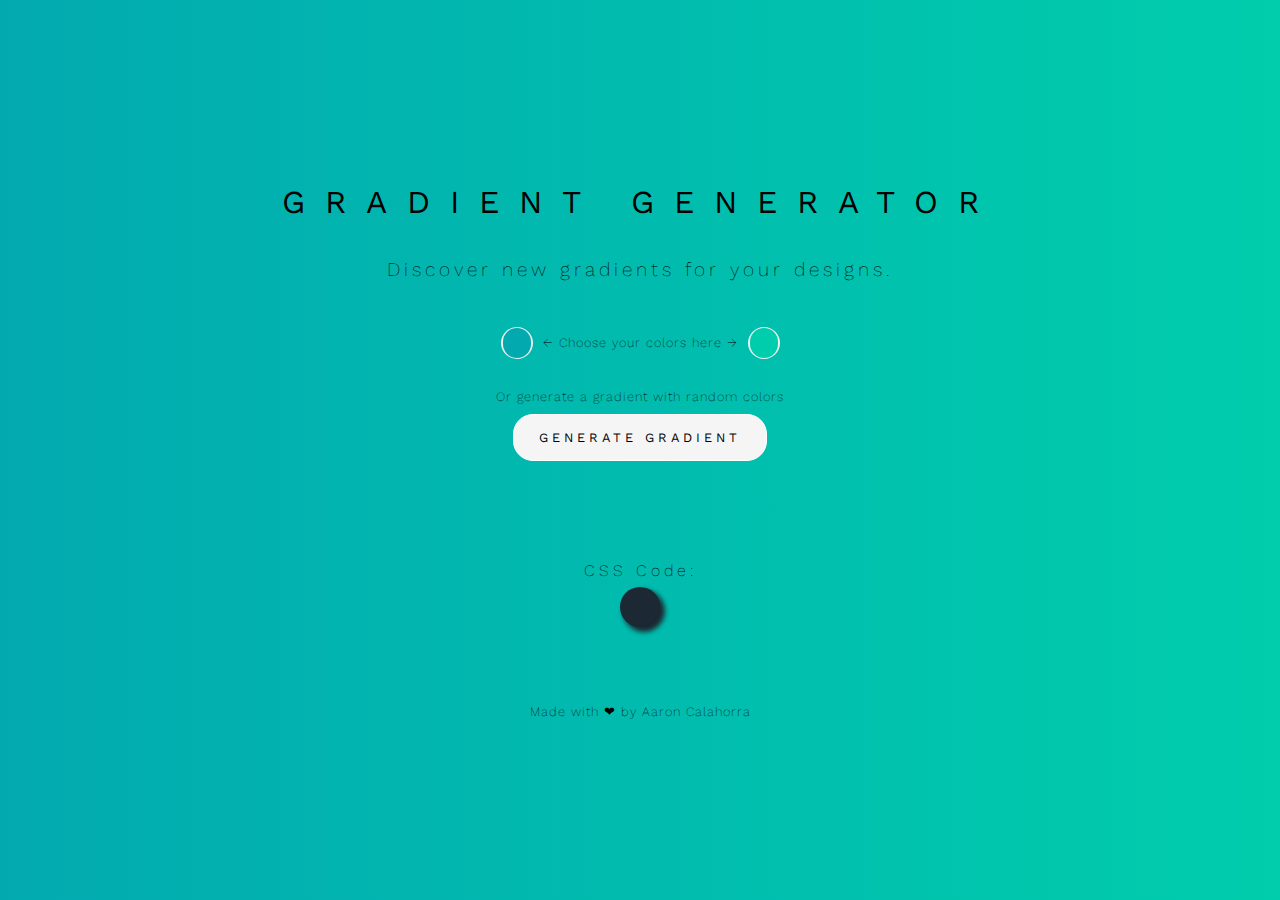
==== index.html @ e093758f "Update" ====
<!DOCTYPE html>
<html lang="en">

<head>
    <meta charset="UTF-8">
    <meta name="viewport" content="width=device-width, initial-scale=1.0">
    <meta http-equiv="X-UA-Compatible" content="ie=edge">
    <title>CSE 121b: Week 06</title>
    <link rel="preconnect" href="https://fonts.googleapis.com"> 
    <link rel="preconnect" href="https://fonts.gstatic.com" crossorigin> 
    <link href="https://fonts.googleapis.com/css2?family=IBM+Plex+Mono:wght@200&family=Work+Sans:wght@200;400&display=swap" rel="stylesheet">
    <link rel="stylesheet" href="styles/main.css">
</head>

<body id="gradient">
    <h1>Gradient generator</h1>
    <h2>Discover new gradients for your designs.</h2>
    <div class="color-input">
        <input class="color1" type="color" name="color1" value="#02AAB0">
        <span>← Choose your colors here →</span>
        <input class="color2" type="color" name="color2" value="#00CDAC">
    </div>
    <h2 class="above-button">Or generate a gradient with random colors</h2>
    <button id="random">Generate gradient</button>
    <h2 class="code">CSS Code:</h2>
    <h3></h3>
    <p>Made with ❤︎ by Aaron Calahorra</p>
    <script src="scripts/task6.js" type="text/javascript"></script>
</body>



</html>
---- styles/main.css ----
body {
    font-family: 'Work Sans', sans-serif;
    text-align: center;
    background: linear-gradient(to right, #02AAB0, #00CDAC);
    display: flex;
    flex-direction: column;
    align-items: center;
    justify-content: center;
    height: 100vh;
    padding: 0 15%;
    margin: 0;
}

h1 {
    font-size: 2rem;
    text-transform: uppercase;
    letter-spacing: 20px;
    font-weight: 400;
}

h2 {
    font-weight: 200;
    font-size: 1.2rem;
    letter-spacing: 4px;
}


button {
    padding: 15px 25px;
    font-weight: 400;
    font-family: 'Work Sans', sans-serif;
    cursor: pointer;
    border-radius: 20px;
    border: .2px solid white;
    font-size: .8rem;
    letter-spacing: 4px;
    transition: box-shadow .2s;
    text-transform: uppercase;
    background-color: whitesmoke;
}

button:hover {
    box-shadow: 0 0 15px 1px rgba(255, 255, 255, .5);
}

h3 {
    font-weight: 200;
    font-size: .8rem;
    font-family: 'IBM Plex Mono', monospace;
    padding: 20px;
    margin: 7px 0;
    text-align: left;
    background-color: #1C2833;
    color: white;
    border-radius: 20px;
    box-shadow: 4px 4px 5px 1px #1C2833;
}

.code {
    padding: 100px 0 0;
    margin: 0;
    font-size: 1rem;
}

.above-button {
    font-size: .8rem;
    margin: 30px 0 10px;
    letter-spacing: 1px;
}

div {
    margin: 30px 0 0;
    display: flex;
    align-items: center;
}

span {
    font-size: .8rem;
    font-weight: 200;
    letter-spacing: 1px;
    margin: 0 10px;
}

input[type="color"] {
	-webkit-appearance: none;
	border: none;
	width: 32px;
	height: 32px;
    border-radius: 100px;
}

input[type="color"]::-webkit-color-swatch-wrapper {
	padding: 0;
}

input[type="color"]::-webkit-color-swatch {
	border: none;
    border-radius: 100px;
}

p {
    font-size: .8rem;
    font-weight: 200;
    letter-spacing: 1px;
    margin: 70px 0 20px;  
}
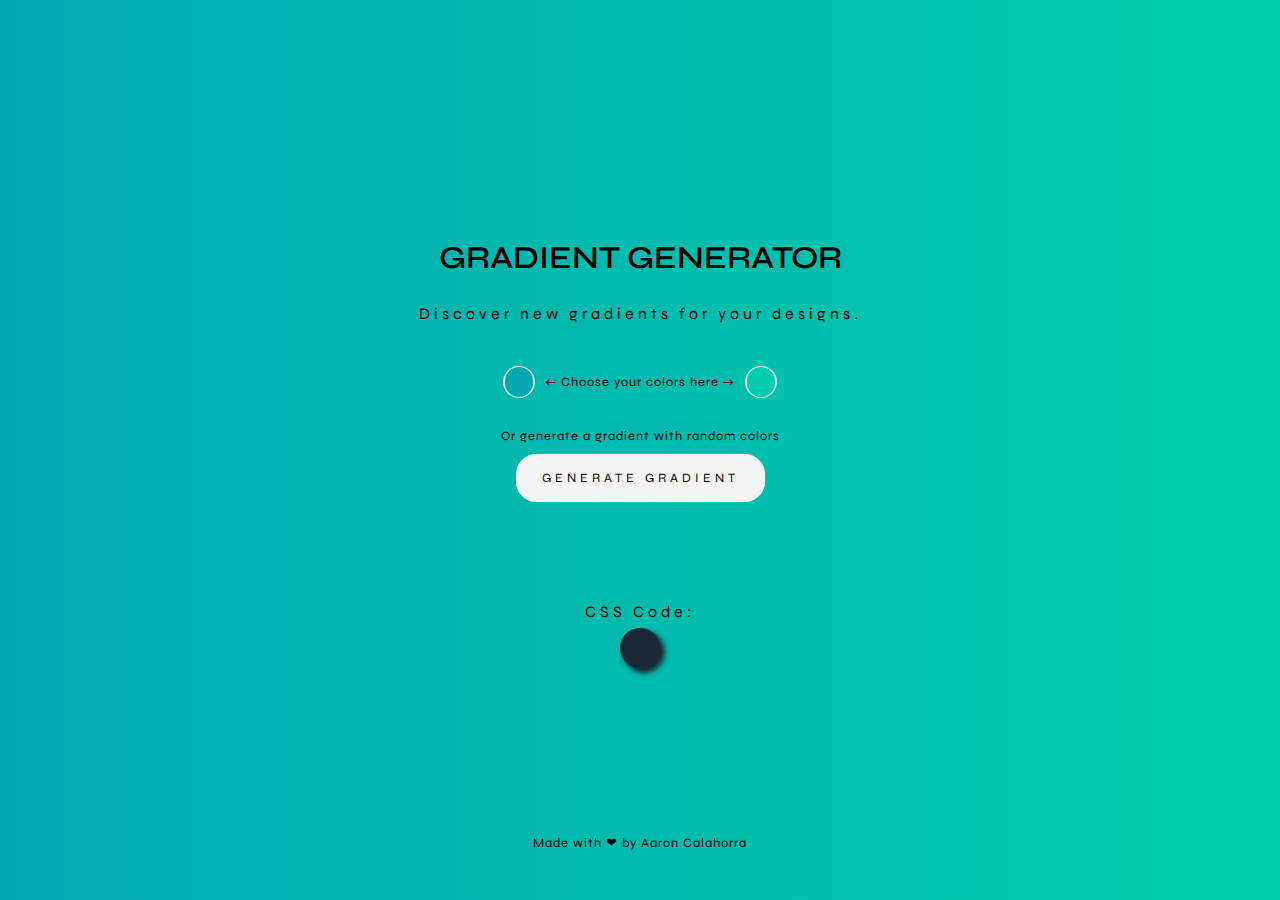
==== commit 785a3299: "Update" ====
--- a/index.html
+++ b/index.html
@@ -6,9 +6,9 @@
     <meta name="viewport" content="width=device-width, initial-scale=1.0">
     <meta http-equiv="X-UA-Compatible" content="ie=edge">
     <title>CSE 121b: Week 06</title>
-    <link rel="preconnect" href="https://fonts.googleapis.com"> 
-    <link rel="preconnect" href="https://fonts.gstatic.com" crossorigin> 
-    <link href="https://fonts.googleapis.com/css2?family=IBM+Plex+Mono:wght@200&family=Work+Sans:wght@200;400&display=swap" rel="stylesheet">
+    <link rel="preconnect" href="https://fonts.googleapis.com">
+    <link rel="preconnect" href="https://fonts.gstatic.com" crossorigin>
+    <link href="https://fonts.googleapis.com/css2?family=Syne:wght@400;800&display=swap" rel="stylesheet">
     <link rel="stylesheet" href="styles/main.css">
 </head>
 
--- a/styles/main.css
+++ b/styles/main.css
@@ -1,5 +1,5 @@
 body {
-    font-family: 'Work Sans', sans-serif;
+    font-family: 'Syne', sans-serif;
     text-align: center;
     background: linear-gradient(to right, #02AAB0, #00CDAC);
     display: flex;
@@ -14,13 +14,13 @@
 h1 {
     font-size: 2rem;
     text-transform: uppercase;
-    letter-spacing: 20px;
-    font-weight: 400;
+    line-height: 70%;
+    font-weight: 600;
 }
 
 h2 {
     font-weight: 200;
-    font-size: 1.2rem;
+    font-size: 1rem;
     letter-spacing: 4px;
 }
 
@@ -28,7 +28,7 @@
 button {
     padding: 15px 25px;
     font-weight: 400;
-    font-family: 'Work Sans', sans-serif;
+    font-family: 'Syne', sans-serif;
     cursor: pointer;
     border-radius: 20px;
     border: .2px solid white;
@@ -102,5 +102,7 @@
     font-size: .8rem;
     font-weight: 200;
     letter-spacing: 1px;
-    margin: 70px 0 20px;  
+    margin: 70px 0 20px;
+    position: absolute;
+    top: 85vh;
 }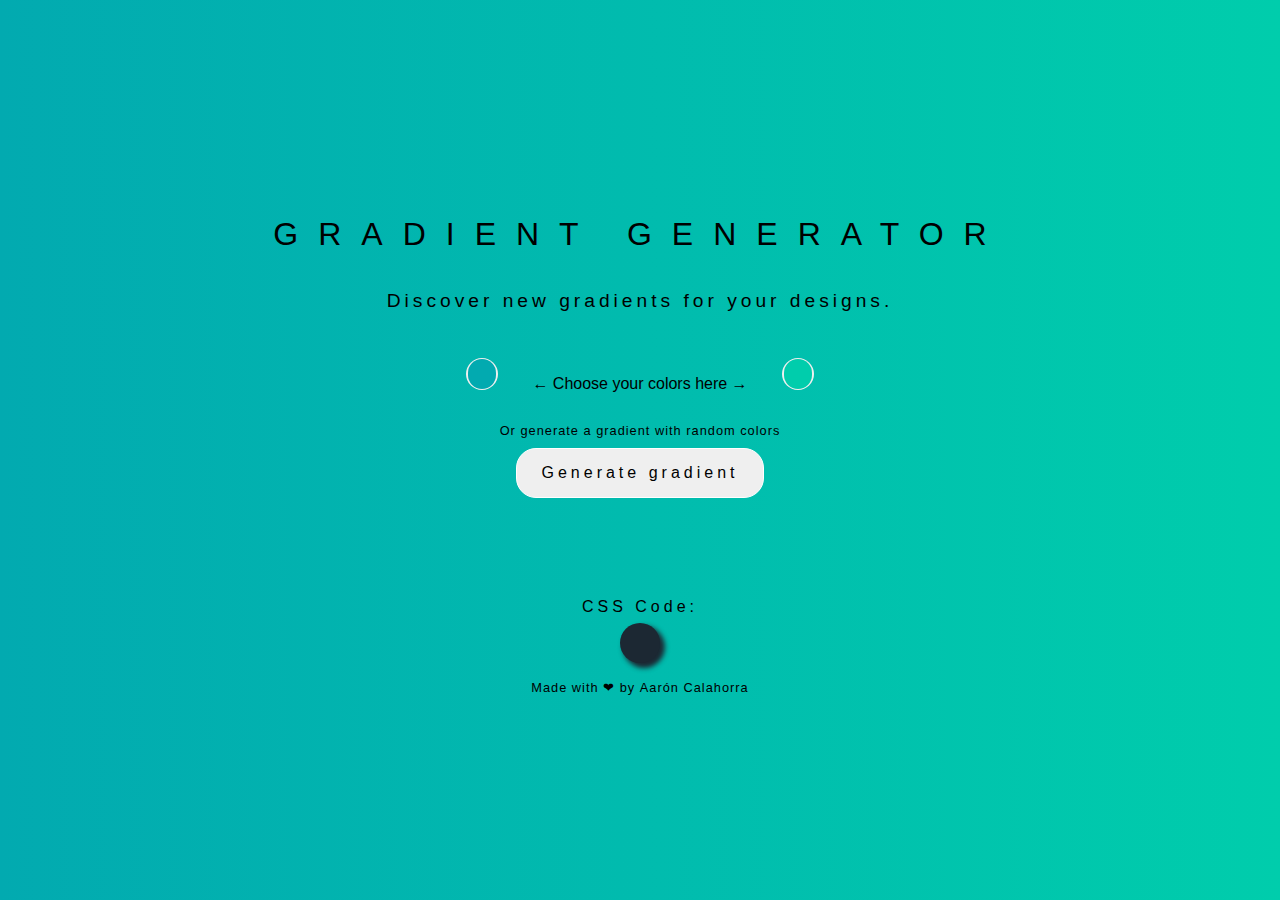
==== commit 4d6c5673: "Update" ====
--- a/index.html
+++ b/index.html
@@ -9,7 +9,7 @@
     <link rel="preconnect" href="https://fonts.googleapis.com">
     <link rel="preconnect" href="https://fonts.gstatic.com" crossorigin>
     <link href="https://fonts.googleapis.com/css2?family=Syne:wght@400;800&display=swap" rel="stylesheet">
-    <link rel="stylesheet" href="styles/main.css">
+    <link rel="stylesheet" href="main.css">
 </head>
 
 <body id="gradient">
@@ -23,9 +23,9 @@
     <h2 class="above-button">Or generate a gradient with random colors</h2>
     <button id="random">Generate gradient</button>
     <h2 class="code">CSS Code:</h2>
-    <h3></h3>
-    <p>Made with ❤︎ by Aaron Calahorra</p>
-    <script src="scripts/task6.js" type="text/javascript"></script>
+  <h3></h3>
+    <p>Made with ❤︎ by <b>Aarón Calahorra</b></p>
+    <script src="task6.js" type="text/javascript"></script>
 </body>
 
 
--- a/main.css
+++ b/main.css
@@ -0,0 +1,96 @@
+body {
+    font-family: 'Work Sans', sans-serif;
+    text-align: center;
+    background: linear-gradient(to right, #02AAB0, #00CDAC);
+    display: flex;
+    flex-direction: column;
+    align-items: center;
+    justify-content: center;
+    height: 100vh;
+    padding: 0 15%;
+    margin: 0;
+}
+
+h1 {
+    font-size: 2rem;
+    text-transform: uppercase;
+    letter-spacing: 20px;
+    font-weight: 200;
+}
+
+h2 {
+    font-weight: 200;
+    font-size: 1.2rem;
+    letter-spacing: 4px;
+}
+
+
+button {
+    padding: 15px 25px;
+    font-weight: 200;
+    font-family: 'Work Sans', sans-serif;
+    cursor: pointer;
+    border-radius: 20px;
+    border: .2px solid white;
+    font-size: 1rem;
+    letter-spacing: 4px;
+    transition: box-shadow .2s;
+}
+
+button:hover {
+    box-shadow: 0 0 15px 1px rgba(255, 255, 255, .5);
+}
+
+h3 {
+    font-weight: 200;
+    font-size: .8rem;
+    font-family: 'IBM Plex Mono', monospace;
+    padding: 20px;
+    margin: 7px 0;
+    text-align: left;
+    background-color: #1C2833;
+    color: white;
+    border-radius: 20px;
+    box-shadow: 4px 4px 5px 1px #1C2833;
+}
+
+.code {
+    padding: 100px 0 0;
+    margin: 0;
+    font-size: 1rem;
+}
+
+.above-button {
+    font-size: .8rem;
+    margin: 30px 0 10px;
+    letter-spacing: 1px;
+}
+
+div {
+    margin: 30px 0 0;
+}
+
+p {
+    font-size: .8rem;
+    font-weight: 200;
+    letter-spacing: 1px;
+    margin: 10px;
+}
+
+input[type="color"] {
+	-webkit-appearance: none;
+	border: none;
+	width: 32px;
+	height: 32px;
+    border-radius: 100px;
+    margin: 0 30px;
+}
+
+input[type="color"]::-webkit-color-swatch-wrapper {
+	padding: 0;
+}
+
+input[type="color"]::-webkit-color-swatch {
+	border: none;
+    border-radius: 100px;
+}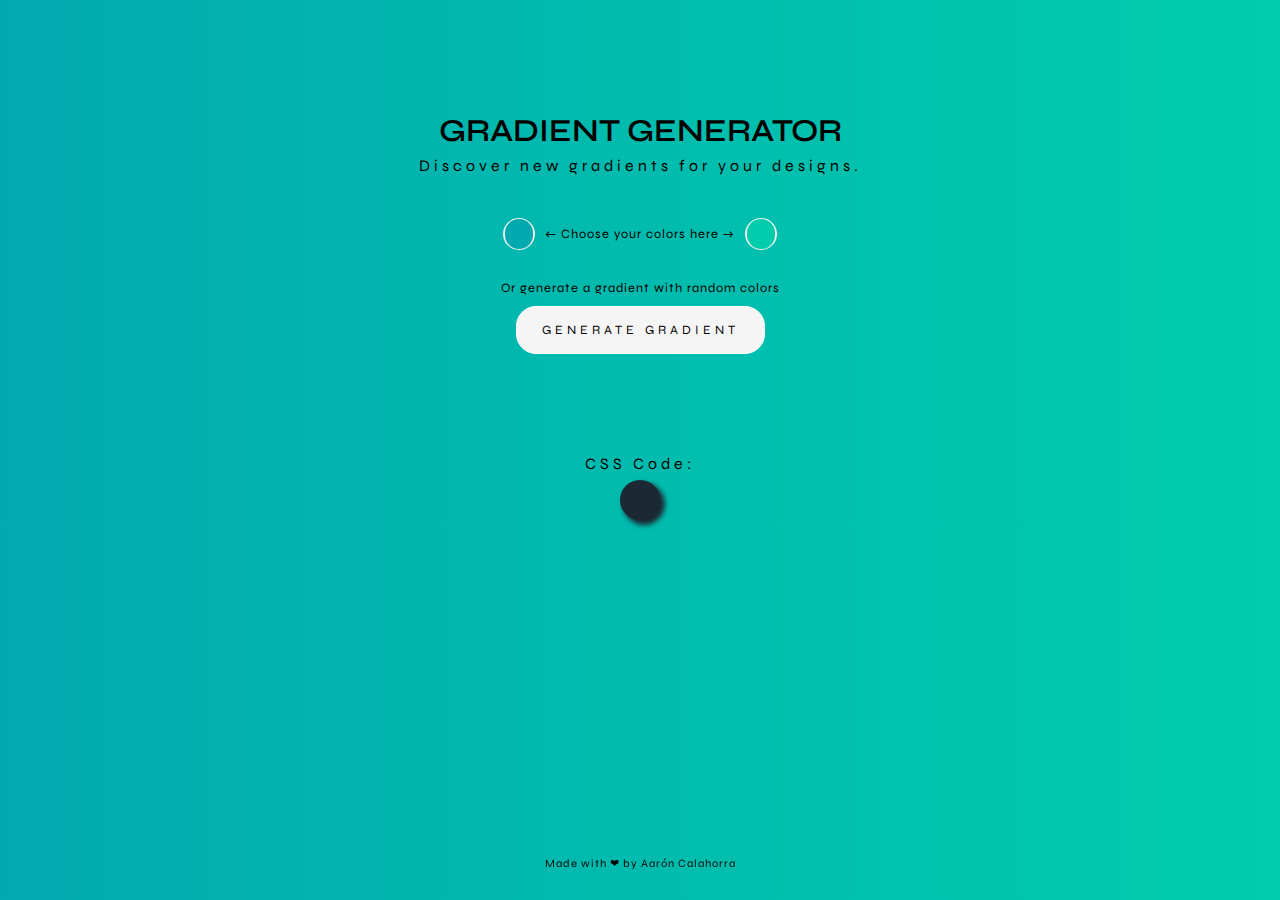
==== commit a563d4cc: "Update" ====
--- a/index.html
+++ b/index.html
@@ -9,7 +9,7 @@
     <link rel="preconnect" href="https://fonts.googleapis.com">
     <link rel="preconnect" href="https://fonts.gstatic.com" crossorigin>
     <link href="https://fonts.googleapis.com/css2?family=Syne:wght@400;800&display=swap" rel="stylesheet">
-    <link rel="stylesheet" href="main.css">
+    <link rel="stylesheet" href="styles/main.css">
 </head>
 
 <body id="gradient">
@@ -25,7 +25,7 @@
     <h2 class="code">CSS Code:</h2>
   <h3></h3>
     <p>Made with ❤︎ by <b>Aarón Calahorra</b></p>
-    <script src="task6.js" type="text/javascript"></script>
+    <script src="scripts/task6.js" type="text/javascript"></script>
 </body>
 
 
--- a/styles/main.css
+++ b/styles/main.css
@@ -0,0 +1,108 @@
+body {
+    font-family: 'Syne', sans-serif;
+    text-align: center;
+    background: linear-gradient(to right, #02AAB0, #00CDAC);
+    display: flex;
+    flex-direction: column;
+    align-items: center;
+    justify-content: center;
+    height: 100%;
+    padding: 0 15%;
+    margin: 0;
+}
+
+h1 {
+    font-size: 2rem;
+    text-transform: uppercase;
+    line-height: 70%;
+    font-weight: 600;
+    margin: 120px 0 0;
+}
+
+h2 {
+    font-weight: 200;
+    font-size: 1rem;
+    letter-spacing: 4px;
+}
+
+
+button {
+    padding: 15px 25px;
+    font-weight: 400;
+    font-family: 'Syne', sans-serif;
+    cursor: pointer;
+    border-radius: 20px;
+    border: .2px solid white;
+    font-size: .8rem;
+    letter-spacing: 4px;
+    transition: box-shadow .2s;
+    text-transform: uppercase;
+    background-color: whitesmoke;
+}
+
+button:hover {
+    box-shadow: 0 0 15px 1px rgba(255, 255, 255, .5);
+}
+
+h3 {
+    font-weight: 200;
+    font-size: .8rem;
+    font-family: 'IBM Plex Mono', monospace;
+    padding: 20px;
+    margin: 7px 0;
+    text-align: left;
+    background-color: #1C2833;
+    color: white;
+    border-radius: 20px;
+    box-shadow: 4px 4px 5px 1px #1C2833;
+}
+
+.code {
+    padding: 100px 0 0;
+    margin: 0;
+    font-size: 1rem;
+}
+
+.above-button {
+    font-size: .8rem;
+    margin: 30px 0 10px;
+    letter-spacing: 1px;
+}
+
+div {
+    margin: 30px 0 0;
+    display: flex;
+    align-items: center;
+}
+
+span {
+    font-size: .8rem;
+    font-weight: 200;
+    letter-spacing: 1px;
+    margin: 0 10px;
+}
+
+input[type="color"] {
+	-webkit-appearance: none;
+	border: none;
+	width: 32px;
+	height: 32px;
+    border-radius: 100px;
+}
+
+input[type="color"]::-webkit-color-swatch-wrapper {
+	padding: 0;
+}
+
+input[type="color"]::-webkit-color-swatch {
+	border: none;
+    border-radius: 100px;
+}
+
+p {
+    font-size: .7rem;
+    font-weight: 200;
+    letter-spacing: 1px;
+    position: fixed;
+    top: 94%;
+}
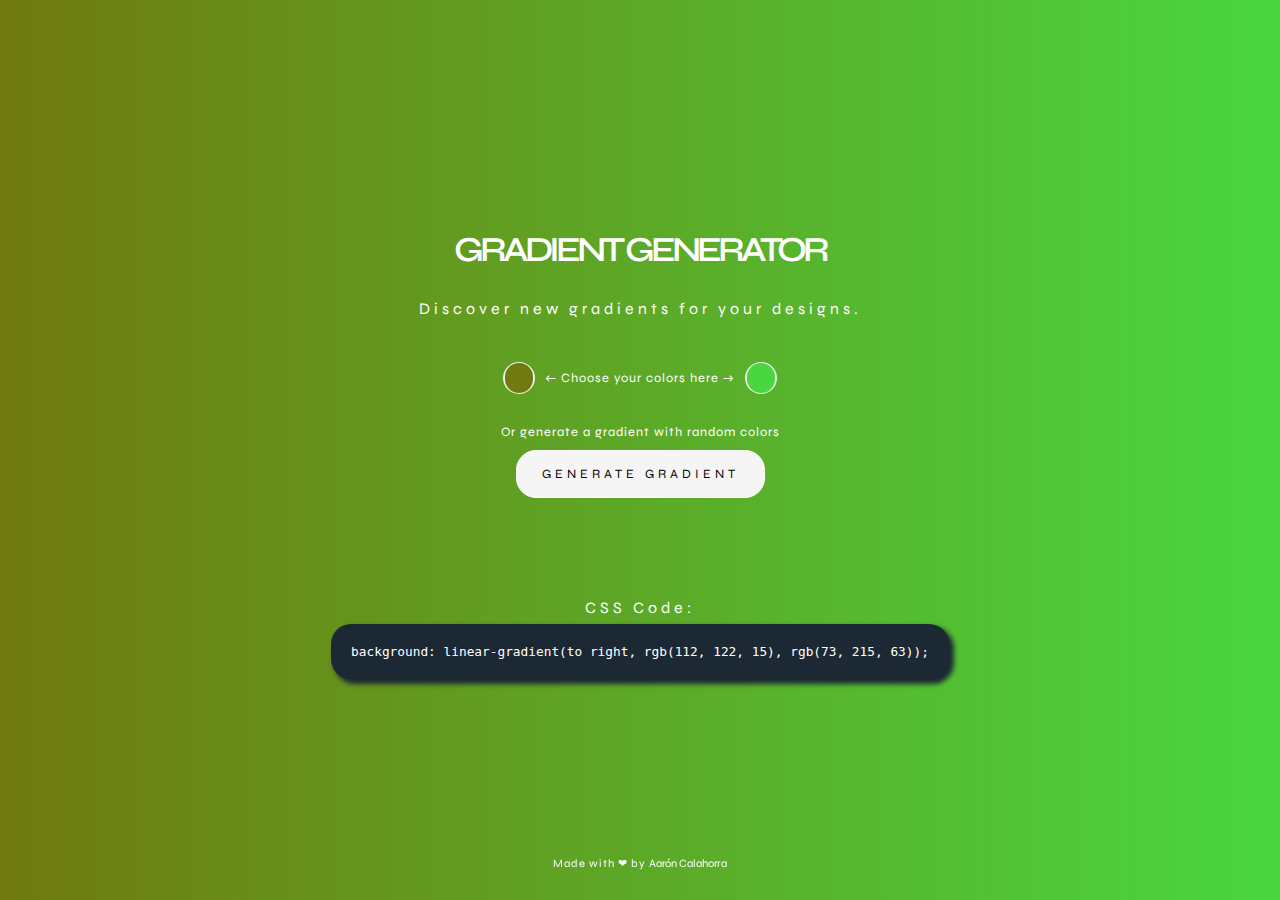
==== commit 334c626d: "Update" ====
--- a/index.html
+++ b/index.html
@@ -16,14 +16,14 @@
     <h1>Gradient generator</h1>
     <h2>Discover new gradients for your designs.</h2>
     <div class="color-input">
-        <input class="color1" type="color" name="color1" value="#02AAB0">
+        <input class="color1" type="color" name="color1" value="">
         <span>← Choose your colors here →</span>
-        <input class="color2" type="color" name="color2" value="#00CDAC">
+        <input class="color2" type="color" name="color2" value="">
     </div>
     <h2 class="above-button">Or generate a gradient with random colors</h2>
     <button id="random">Generate gradient</button>
     <h2 class="code">CSS Code:</h2>
-  <h3></h3>
+  <h3>background: linear-gradient(to right, rgb(255, 255, 255), rgb(255, 255, 255));</h3>
     <p>Made with ❤︎ by <b>Aarón Calahorra</b></p>
     <script src="scripts/task6.js" type="text/javascript"></script>
 </body>
--- a/styles/main.css
+++ b/styles/main.css
@@ -6,17 +6,17 @@
     flex-direction: column;
     align-items: center;
     justify-content: center;
-    height: 100%;
+    height: 100vh;
     padding: 0 15%;
     margin: 0;
 }
 
 h1 {
-    font-size: 2rem;
+    font-size: 2.2rem;
     text-transform: uppercase;
     line-height: 70%;
     font-weight: 600;
-    margin: 120px 0 0;
+    letter-spacing: -4px;
 }
 
 h2 {
@@ -104,5 +104,9 @@
     font-weight: 200;
     letter-spacing: 1px;
     position: fixed;
-    top: 94%;
+    top: 94vh;
 }
+
+b {
+    letter-spacing: -.1px;
+}
